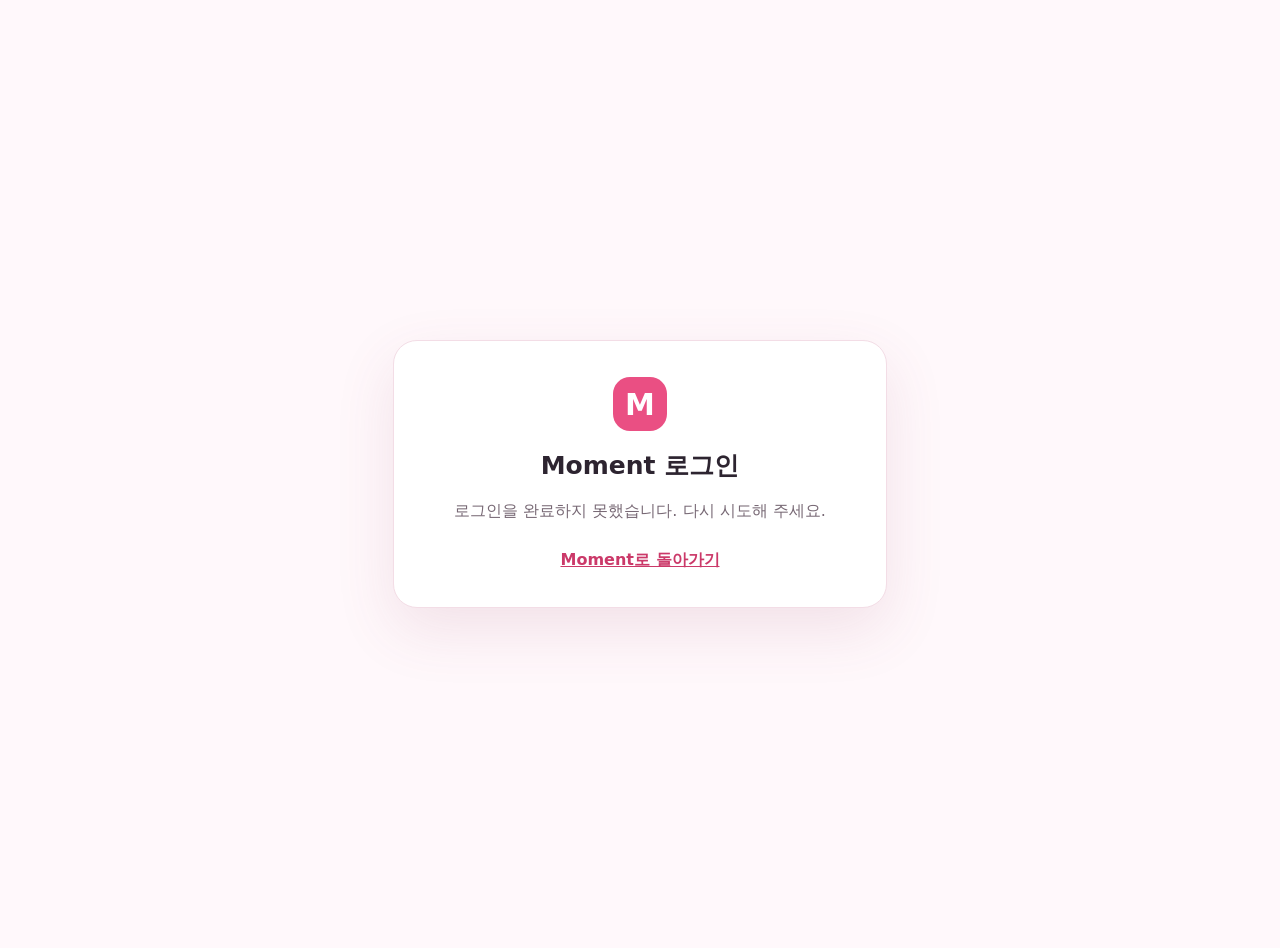
==== auth/callback/index.html @ 111ac88b "Add shared OAuth callback for Moment web login" ====
<!doctype html>
<html lang="ko">
<head>
  <meta charset="utf-8" />
  <meta name="viewport" content="width=device-width,initial-scale=1" />
  <meta name="robots" content="noindex,nofollow" />
  <title>Moment 로그인</title>
  <style>
    :root{font-family:system-ui,-apple-system,"Segoe UI",sans-serif;color:#2d2430;background:#fff8fb}
    body{min-height:100vh;display:grid;place-items:center;margin:0;padding:24px}
    main{width:min(420px,100%);padding:36px;border:1px solid #f3dde6;border-radius:24px;background:#fff;box-shadow:0 22px 60px rgba(146,64,98,.12);text-align:center}
    .mark{display:grid;place-items:center;width:54px;height:54px;margin:auto;border-radius:17px;background:#ea4f83;color:#fff;font-size:30px;font-weight:800}
    h1{margin:18px 0 10px;font-size:25px}
    p{line-height:1.6;color:#786975}
    a{display:inline-block;margin-top:10px;color:#cb3969;font-weight:700}
  </style>
</head>
<body>
  <main>
    <div class="mark" aria-hidden="true">M</div>
    <h1>Moment 로그인</h1>
    <p id="callbackStatus" role="status" aria-live="polite">로그인을 완료하고 있습니다…</p>
    <a href="/">Moment로 돌아가기</a>
  </main>
  <script type="module" src="../../assets/auth-callback.mjs"></script>
</body>
</html>
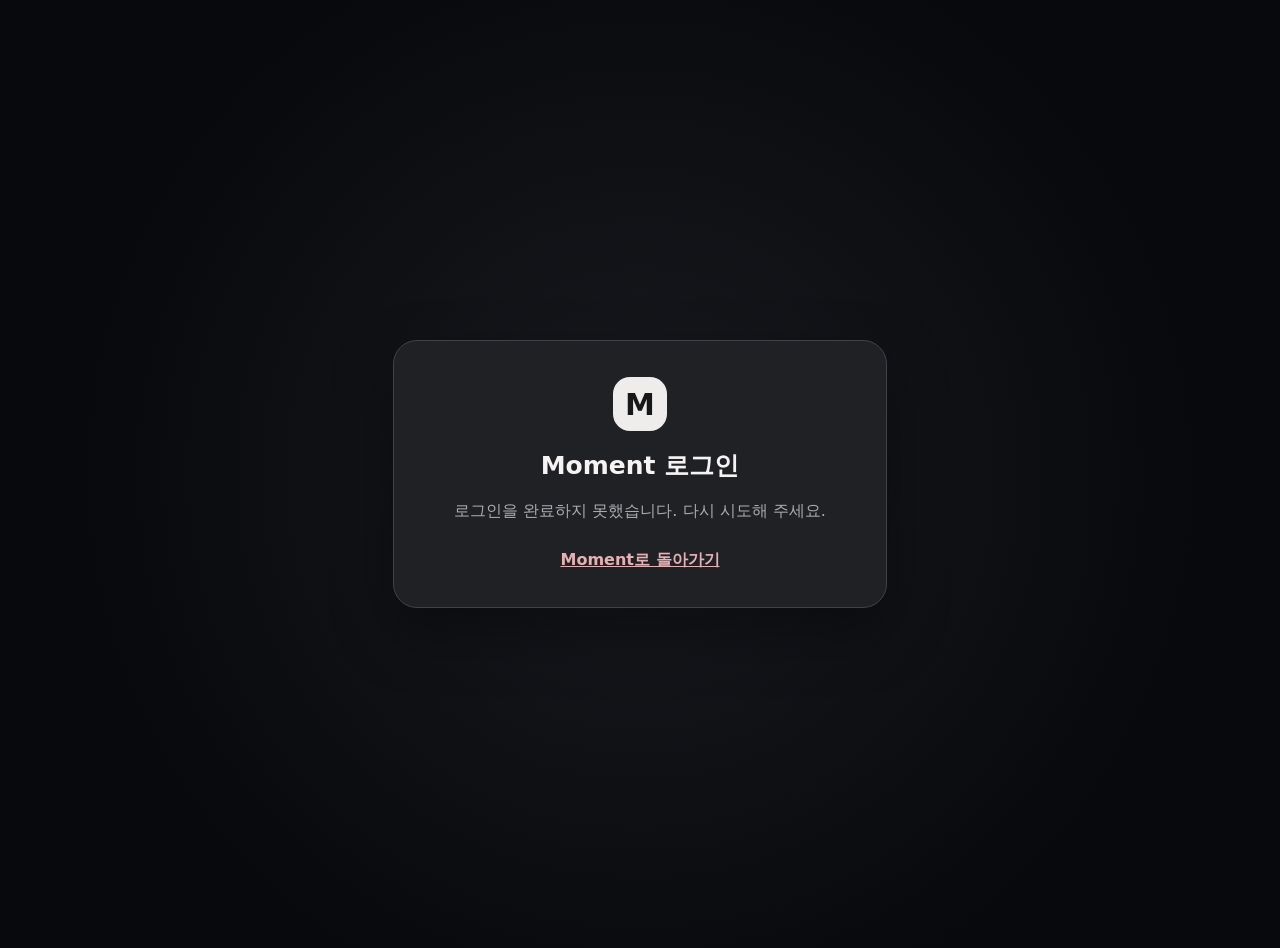
==== commit 528f7384: "Restyle Moment site with dark preview theme and autumn particles" ====
--- a/auth/callback/index.html
+++ b/auth/callback/index.html
@@ -6,13 +6,13 @@
   <meta name="robots" content="noindex,nofollow" />
   <title>Moment 로그인</title>
   <style>
-    :root{font-family:system-ui,-apple-system,"Segoe UI",sans-serif;color:#2d2430;background:#fff8fb}
-    body{min-height:100vh;display:grid;place-items:center;margin:0;padding:24px}
-    main{width:min(420px,100%);padding:36px;border:1px solid #f3dde6;border-radius:24px;background:#fff;box-shadow:0 22px 60px rgba(146,64,98,.12);text-align:center}
-    .mark{display:grid;place-items:center;width:54px;height:54px;margin:auto;border-radius:17px;background:#ea4f83;color:#fff;font-size:30px;font-weight:800}
+    :root{font-family:system-ui,-apple-system,"Segoe UI",sans-serif;color:#f5f4f2;background:#08090c}
+    body{min-height:100vh;display:grid;place-items:center;margin:0;padding:24px;background:radial-gradient(circle at center,#191a1f,#08090c 70%)}
+    main{width:min(420px,100%);padding:36px;border:1px solid #414247;border-radius:24px;background:#202125;box-shadow:0 24px 60px rgba(0,0,0,.36);text-align:center}
+    .mark{display:grid;place-items:center;width:54px;height:54px;margin:auto;border-radius:17px;background:#efedeb;color:#17181a;font-size:30px;font-weight:800}
     h1{margin:18px 0 10px;font-size:25px}
-    p{line-height:1.6;color:#786975}
-    a{display:inline-block;margin-top:10px;color:#cb3969;font-weight:700}
+    p{line-height:1.6;color:#aaaab0}
+    a{display:inline-block;margin-top:10px;color:#e6b1b5;font-weight:700}
   </style>
 </head>
 <body>
@@ -22,6 +22,6 @@
     <p id="callbackStatus" role="status" aria-live="polite">로그인을 완료하고 있습니다…</p>
     <a href="/">Moment로 돌아가기</a>
   </main>
-  <script type="module" src="../../assets/auth-callback.mjs"></script>
+  <script type="module" src="../../assets/auth-callback.js"></script>
 </body>
 </html>
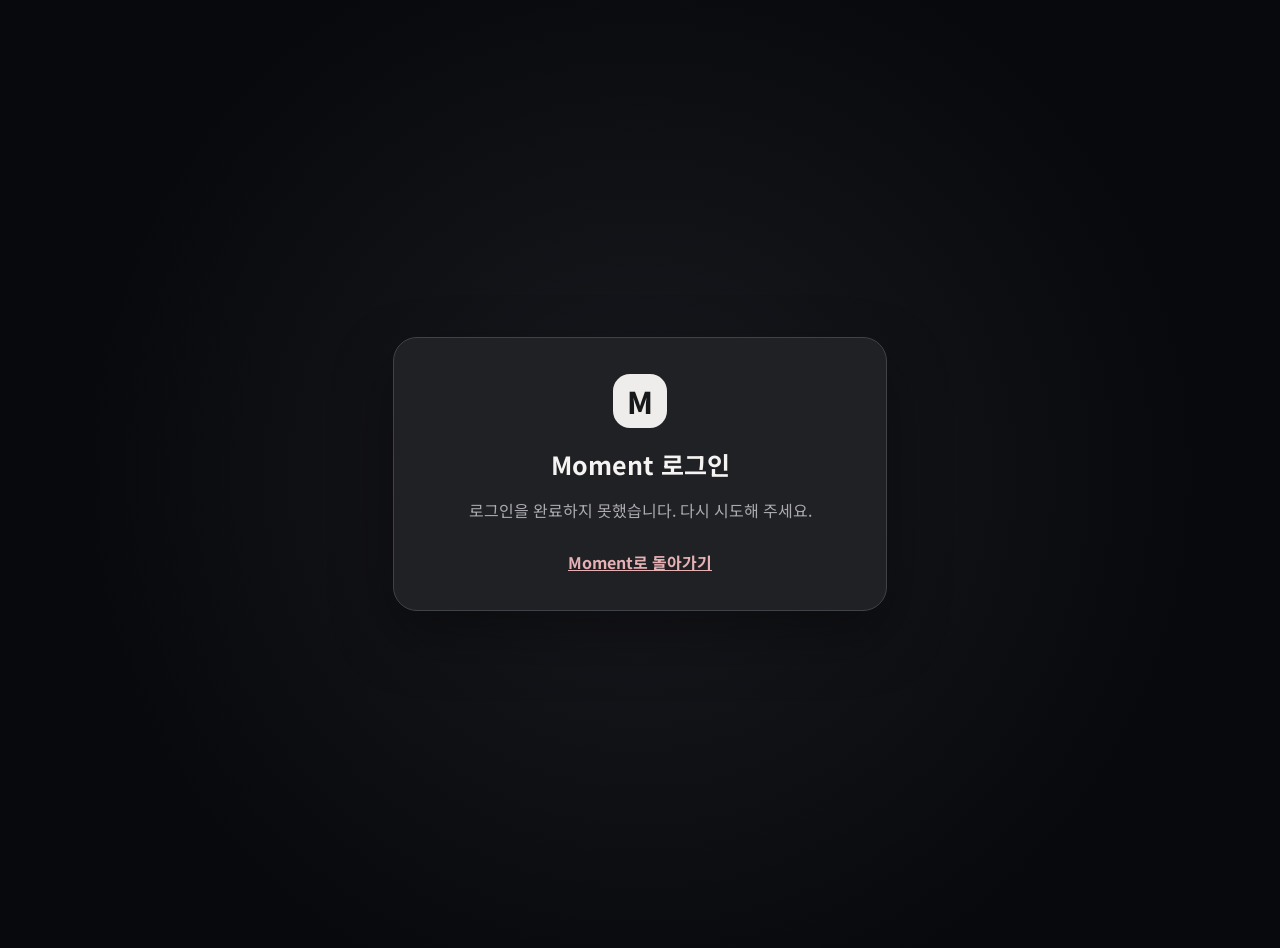
==== commit 94b45a80: "Use Noto Sans KR throughout Moment site" ====
--- a/auth/callback/index.html
+++ b/auth/callback/index.html
@@ -4,9 +4,12 @@
   <meta charset="utf-8" />
   <meta name="viewport" content="width=device-width,initial-scale=1" />
   <meta name="robots" content="noindex,nofollow" />
+  <link rel="preconnect" href="https://fonts.googleapis.com" />
+  <link rel="preconnect" href="https://fonts.gstatic.com" crossorigin />
+  <link rel="stylesheet" href="https://fonts.googleapis.com/css2?family=Noto+Sans+KR:wght@400;500;600;700;800;900&display=swap" />
   <title>Moment 로그인</title>
   <style>
-    :root{font-family:system-ui,-apple-system,"Segoe UI",sans-serif;color:#f5f4f2;background:#08090c}
+    :root{font-family:"Noto Sans KR",sans-serif;color:#f5f4f2;background:#08090c}
     body{min-height:100vh;display:grid;place-items:center;margin:0;padding:24px;background:radial-gradient(circle at center,#191a1f,#08090c 70%)}
     main{width:min(420px,100%);padding:36px;border:1px solid #414247;border-radius:24px;background:#202125;box-shadow:0 24px 60px rgba(0,0,0,.36);text-align:center}
     .mark{display:grid;place-items:center;width:54px;height:54px;margin:auto;border-radius:17px;background:#efedeb;color:#17181a;font-size:30px;font-weight:800}
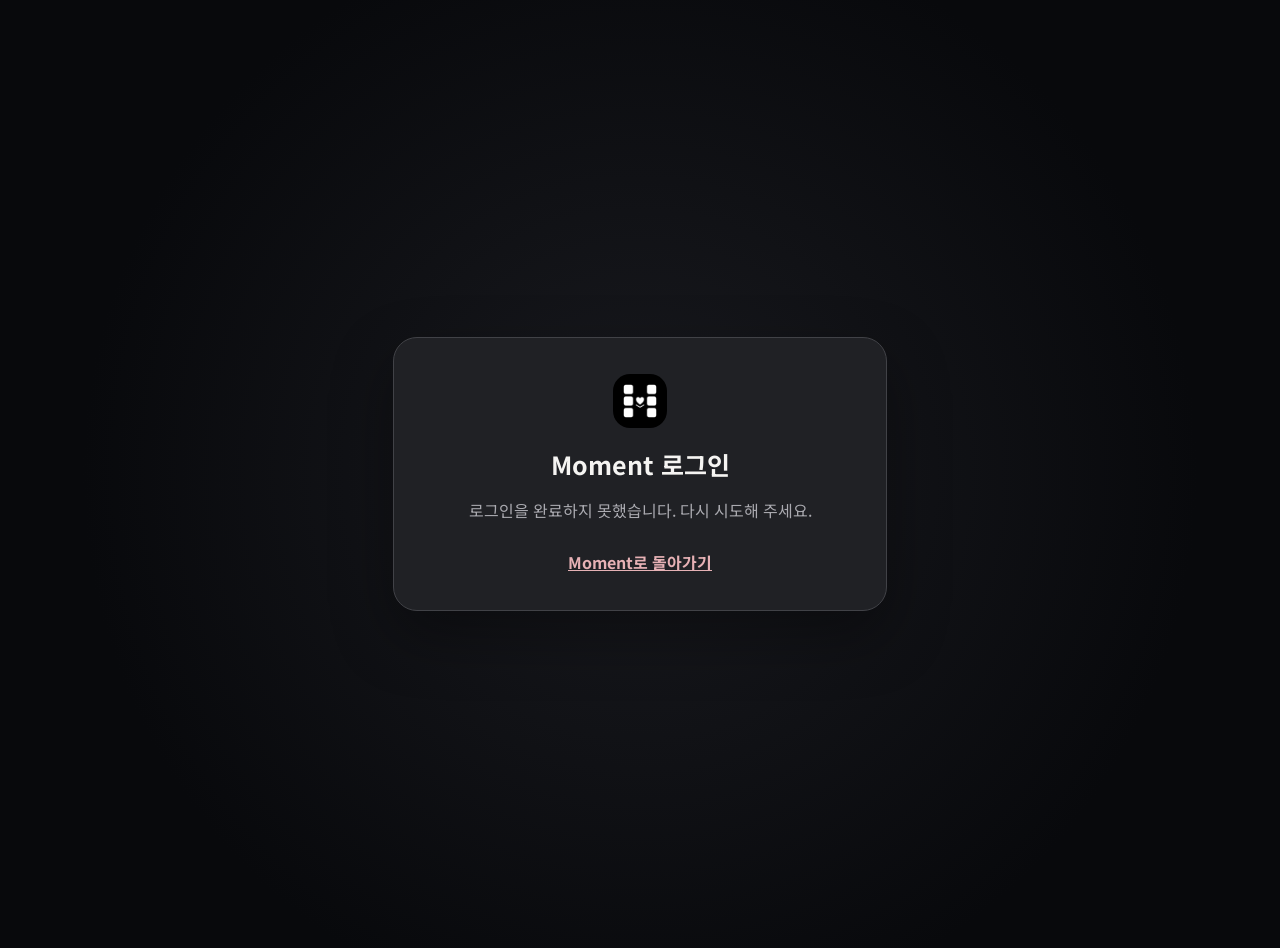
==== commit ad5e7e1e: "Apply new Moment app icon and favicon" ====
--- a/auth/callback/index.html
+++ b/auth/callback/index.html
@@ -4,6 +4,8 @@
   <meta charset="utf-8" />
   <meta name="viewport" content="width=device-width,initial-scale=1" />
   <meta name="robots" content="noindex,nofollow" />
+  <link rel="icon" type="image/png" sizes="512x512" href="/assets/moment-app-icon.png" />
+  <link rel="apple-touch-icon" href="/assets/moment-app-icon.png" />
   <link rel="preconnect" href="https://fonts.googleapis.com" />
   <link rel="preconnect" href="https://fonts.gstatic.com" crossorigin />
   <link rel="stylesheet" href="https://fonts.googleapis.com/css2?family=Noto+Sans+KR:wght@400;500;600;700;800;900&display=swap" />
@@ -12,7 +14,7 @@
     :root{font-family:"Noto Sans KR",sans-serif;color:#f5f4f2;background:#08090c}
     body{min-height:100vh;display:grid;place-items:center;margin:0;padding:24px;background:radial-gradient(circle at center,#191a1f,#08090c 70%)}
     main{width:min(420px,100%);padding:36px;border:1px solid #414247;border-radius:24px;background:#202125;box-shadow:0 24px 60px rgba(0,0,0,.36);text-align:center}
-    .mark{display:grid;place-items:center;width:54px;height:54px;margin:auto;border-radius:17px;background:#efedeb;color:#17181a;font-size:30px;font-weight:800}
+    .mark{display:block;width:54px;height:54px;margin:auto;border-radius:17px;object-fit:cover}
     h1{margin:18px 0 10px;font-size:25px}
     p{line-height:1.6;color:#aaaab0}
     a{display:inline-block;margin-top:10px;color:#e6b1b5;font-weight:700}
@@ -20,7 +22,7 @@
 </head>
 <body>
   <main>
-    <div class="mark" aria-hidden="true">M</div>
+    <img class="mark" src="/assets/moment-app-icon.png" alt="" aria-hidden="true" />
     <h1>Moment 로그인</h1>
     <p id="callbackStatus" role="status" aria-live="polite">로그인을 완료하고 있습니다…</p>
     <a href="/">Moment로 돌아가기</a>
